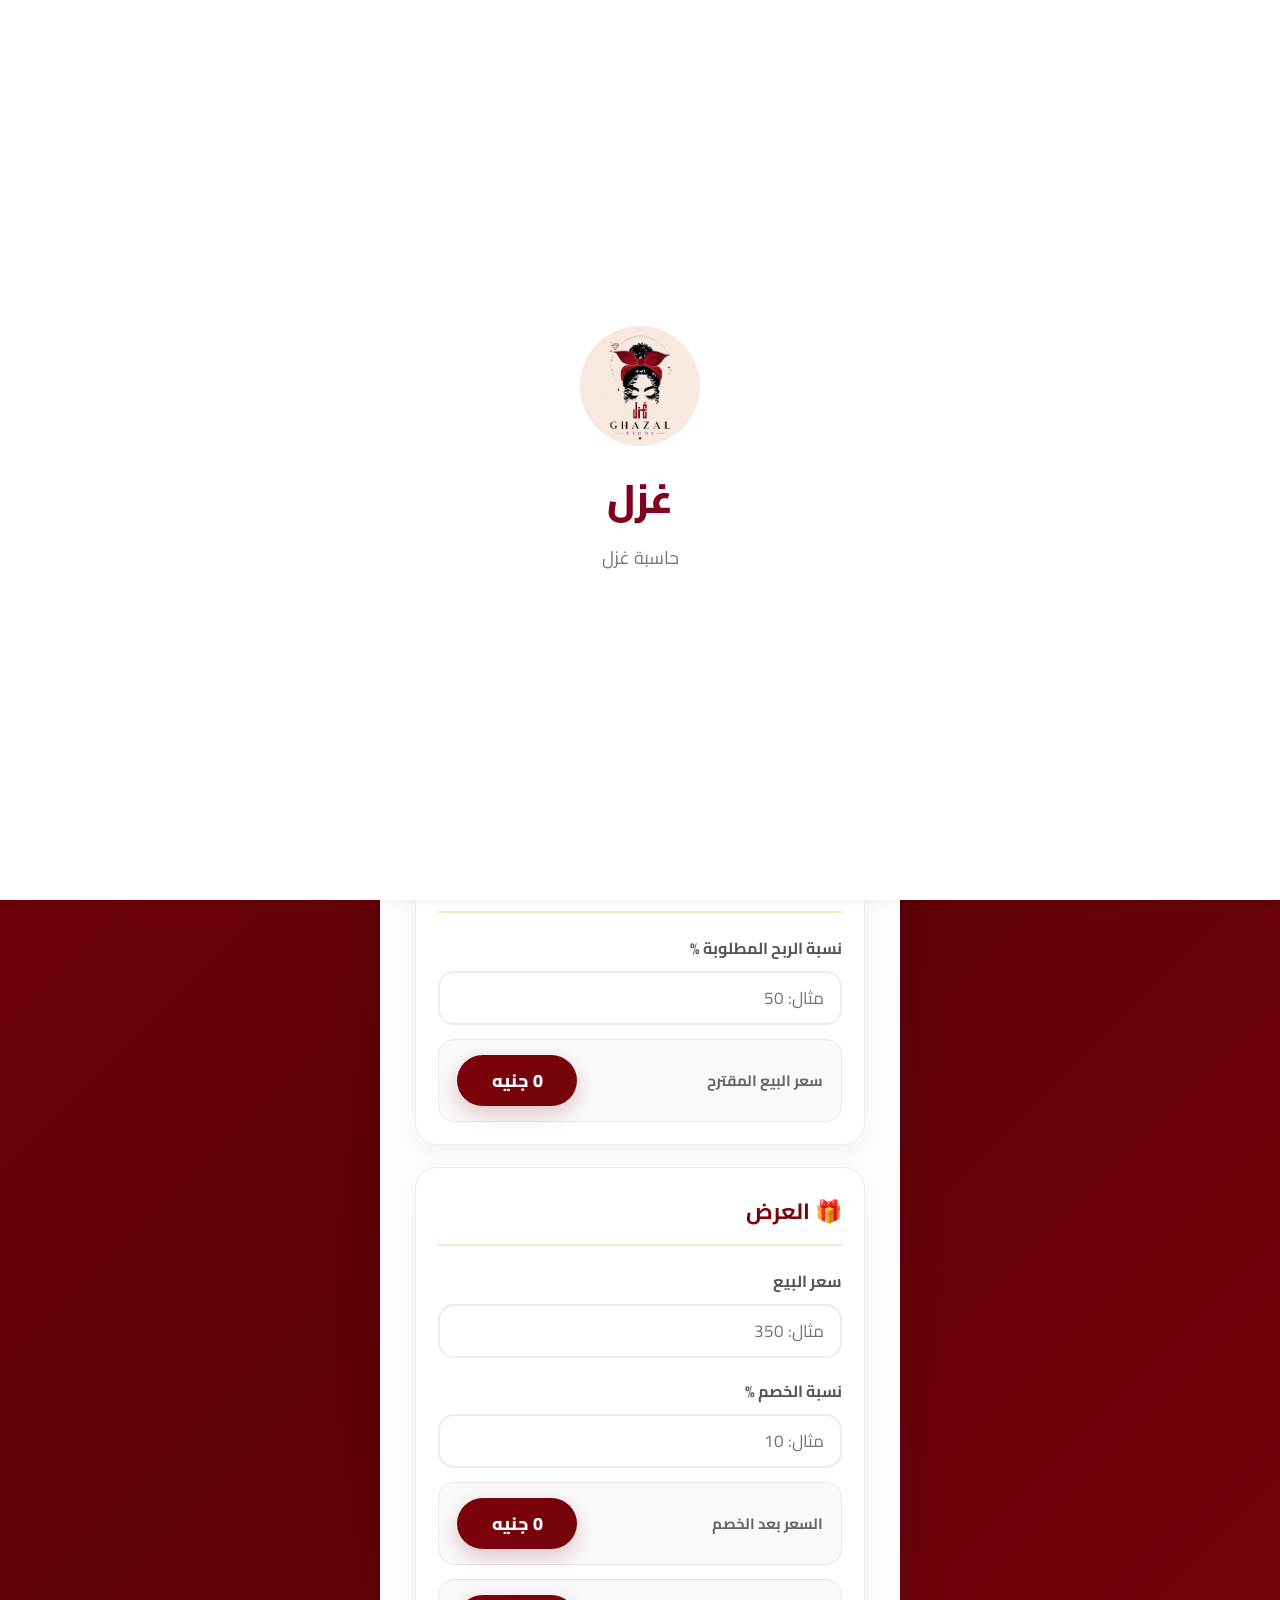
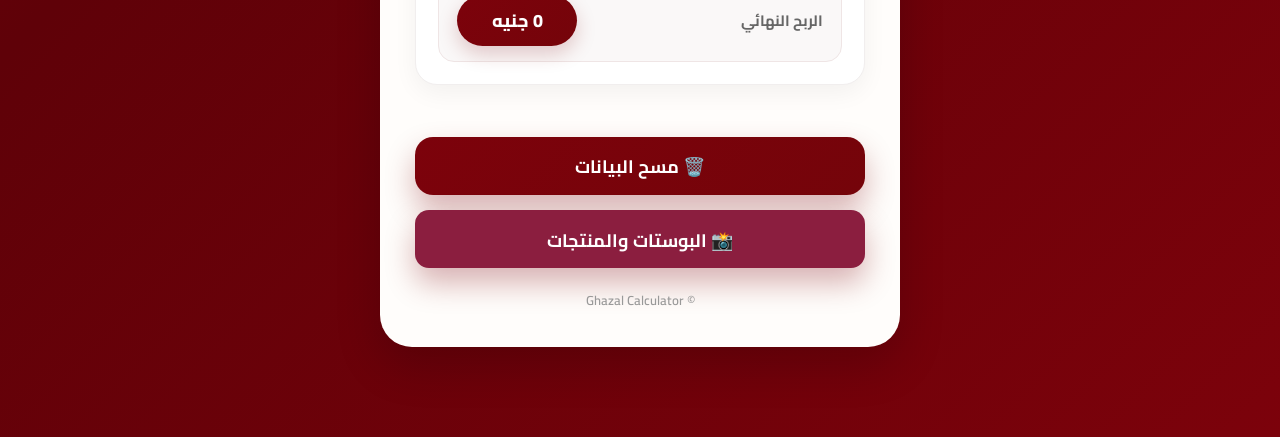
==== index.html @ 54c07e2b "Add files via upload" ====
<!DOCTYPE html>
<html lang="ar">

<head>

<meta charset="UTF-8">

<meta name="viewport" content="width=device-width, initial-scale=1.0">

<title>حاسبة غزل</title>

<link rel="stylesheet" href="style.css">

<link rel="manifest" href="manifest.json">

<meta name="theme-color" content="#800020">

<link rel="preconnect" href="https://fonts.googleapis.com">
<link rel="preconnect" href="https://fonts.gstatic.com" crossorigin>

<link href="https://fonts.googleapis.com/css2?family=Cairo:wght@300;400;600;700;800&display=swap" rel="stylesheet">

</head>


<body>

<div id="splash">

<img src="logo.png" alt="غزل">

<h1>غزل</h1>

<p>حاسبة غزل</p>

</div>


<div class="container">


<img src="logo.png" class="logo" alt="غزل">


<h1>حاسبة غزل</h1>


<p class="subtitle">
احسبي تكلفة وتسعير منتجات غزل بكل احترافية
</p>


<div class="divider"></div>



<div class="section">


<h2>🧾 التكلفة</h2>


<label>سعر الشراء</label>

<input
id="buyPrice"
type="number"
placeholder="مثال: 150">


<label>المصاريف الإضافية</label>

<input
id="extraCost"
type="number"
value="20"
readonly>


<div class="result">

<span class="result-title">
التكلفة الحقيقية
</span>

<span id="totalCost" class="result-value">
0 جنيه
</span>

</div>


</div>




<div class="section">


<h2>💰 التسعير</h2>


<label>نسبة الربح المطلوبة %</label>

<input
id="desiredProfit"
type="number"
placeholder="مثال: 50">


<div class="result">

<span class="result-title">
سعر البيع المقترح
</span>

<span id="suggestedPrice" class="result-value">
0 جنيه
</span>

</div>


</div>





<div class="section">


<h2>🎁 العرض</h2>


<label>سعر البيع</label>


<input
id="sellPrice"
type="number"
placeholder="مثال: 350">


<label>نسبة الخصم %</label>


<input
id="discount"
type="number"
placeholder="مثال: 10">


<div class="result">

<span class="result-title">
السعر بعد الخصم
</span>

<span id="finalPrice" class="result-value">
0 جنيه
</span>

</div>



<div class="result">

<span class="result-title">
الربح النهائي
</span>

<span id="finalProfit" class="result-value">
0 جنيه
</span>

</div>


</div>




<button onclick="clearCalculator()">
🗑️ مسح البيانات
</button>


<button onclick="window.location.href='posts.html'" class="posts-btn">
📸 البوستات والمنتجات
</button>



<div class="footer">

© Ghazal Calculator

</div>


</div>





<script src="script.js"></script>




<div class="bottom-nav">


<a href="index.html" class="active">
🧮<br>
الحاسبة
</a>



<a href="posts.html">
📸<br>
بوست جديد
</a>



<a href="saved-posts.html">
📚<br>
المنتجات المحفوظة
</a>



</div>





<script>

if ("serviceWorker" in navigator) {

window.addEventListener("load", function() {

navigator.serviceWorker.register("service-worker.js")

.then(function() {

console.log("Ghazal PWA Ready");

})

.catch(function(error) {

console.log("Service Worker Error:", error);

});

});

}

</script>




<script>

setTimeout(function(){

document.getElementById("splash").style.display="none";

},2000);

</script>



</body>

</html>
---- style.css ----
/*=================================================
            GHAZAL CALCULATOR
==================================================*/

@import url('https://fonts.googleapis.com/css2?family=Cairo:wght@300;400;600;700;800&display=swap');

*{
margin:0;
padding:0;
box-sizing:border-box;
font-family:'Cairo',sans-serif;
}

:root{

--primary:#7c020b;
--primary-dark:#75040a;
--gold:#D4AF37;
--gold-light:#f6e3a1;

--white:#ffffff;
--offwhite:#fffdfb;

--text:#444;

--shadow:
0 18px 45px rgba(0,0,0,.18);

}

body{

direction:rtl;

min-height:100vh;

display:flex;

justify-content:center;

align-items:center;

padding:30px 15px;

background:
linear-gradient(
135deg,
#7c020b,
#5f0108,
#7c020b
);

overflow-x:hidden;

}



/*==========================
CARD
===========================*/

.container{

position:relative;

width:100%;
max-width:520px;

background:var(--offwhite);

border-radius:32px;

padding:35px;

overflow:hidden;

box-shadow:var(--shadow);

}



/*==========================
WATERMARK
===========================*/

.container::before{

content:"";

position:absolute;

right:-140px;

top:-40px;

width:520px;

height:520px;

background:url("logo.png");

background-repeat:no-repeat;

background-size:contain;

opacity:.035;

pointer-events:none;

transform:rotate(-18deg);

}



/*==========================
HEADER
===========================*/

.logo{

display:block;

width:150px;

margin:auto;

margin-bottom:12px;

filter:
drop-shadow(0 10px 20px rgba(0,0,0,.12));

}

h1{

text-align:center;

font-size:34px;

font-weight:800;

color:var(--primary);

margin-bottom:6px;

}

.subtitle{

text-align:center;

font-size:14px;

color:#b48b2f;

font-weight:700;

margin-bottom:30px;

letter-spacing:.5px;

}

.divider{

width:80px;

height:4px;

margin:20px auto 35px;

border-radius:50px;

background:
linear-gradient(
90deg,
transparent,
var(--gold),
transparent
);

}



/*==========================
SECTIONS
===========================*/

.section{

position:relative;

background:white;

border-radius:22px;

padding:22px;

margin-bottom:22px;

border:1px solid #f1eeee;

box-shadow:

0 8px 25px rgba(0,0,0,.05);

transition:.35s;

}

.section:hover{

transform:translateY(-3px);

box-shadow:

0 15px 35px rgba(0,0,0,.08);

}

.section h2{

display:flex;

align-items:center;

gap:10px;

font-size:22px;

color:var(--primary);

margin-bottom:20px;

padding-bottom:12px;

border-bottom:

2px solid rgba(212,175,55,.30);

}



/*==========================
LABELS
===========================*/

label{

display:block;

font-size:16px;

font-weight:700;

color:#555;

margin-top:18px;

margin-bottom:8px;

}



/*==========================
INPUTS
===========================*/

input{

width:100%;

height:54px;

border-radius:16px;

border:2px solid #ececec;

padding:0 16px;

font-size:17px;

transition:.3s;

outline:none;

background:white;

}

input:focus{

border-color:var(--primary);

box-shadow:

0 0 0 5px rgba(124,2,11,.08);

}

input[readonly]{

background:#fafafa;

font-weight:bold;

color:var(--primary);

}
/*==========================
RESULT BOXES
===========================*/

.result{

display:flex;

justify-content:space-between;

align-items:center;

padding:15px 18px;

margin-top:14px;

border-radius:16px;

background:#faf8f8;

border:1px solid #efe5e5;

transition:.30s;

}

.result:hover{

transform:translateY(-2px);

box-shadow:0 10px 25px rgba(0,0,0,.08);

}

.result-title{

font-size:15px;

font-weight:700;

color:#666;

}

.result-value{

background:linear-gradient(135deg,#7c020b,#75040a);

color:white;

padding:9px 16px;

border-radius:30px;

font-weight:800;

font-size:18px;

min-width:120px;

text-align:center;

box-shadow:0 8px 20px rgba(124,2,11,.20);

}



/*==========================
BUTTON
===========================*/

button{

width:100%;

height:58px;

margin-top:30px;

border:none;

border-radius:18px;

background:linear-gradient(135deg,#7c020b,#75040a);

color:white;

font-size:18px;

font-weight:700;

cursor:pointer;

transition:.35s;

box-shadow:0 15px 30px rgba(124,2,11,.30);

}

button:hover{

transform:translateY(-3px);

box-shadow:0 20px 40px rgba(124,2,11,.40);

}

button:active{

transform:scale(.98);

}



/*==========================
FOOTER
===========================*/

.footer{

margin-top:20px;

text-align:center;

font-size:13px;

font-weight:600;

color:#999;

}



/*==========================
SCROLLBAR
===========================*/

::-webkit-scrollbar{

width:8px;

}

::-webkit-scrollbar-thumb{

background:#7c020b;

border-radius:20px;

}



/*==========================
MOBILE
===========================*/

@media(max-width:768px){

body{

padding:15px;

}

.container{

padding:22px;

border-radius:24px;

}

.container::before{

width:420px;

height:420px;

right:-130px;

top:-20px;

opacity:.04;

}

.logo{

width:75px;

}

h1{

font-size:28px;

}

.subtitle{

font-size:13px;

margin-bottom:22px;

}

.section{

padding:18px;

border-radius:18px;

}

.section h2{

font-size:20px;

}

label{

font-size:15px;

}

input{

height:50px;

font-size:16px;

}

.result{

flex-direction:column;

align-items:flex-start;

gap:10px;

}

.result-value{

width:100%;

font-size:18px;

}

button{

height:54px;

font-size:17px;

}

}



/*==========================
ANIMATION
===========================*/

.container{

animation:show .7s ease;

}

@keyframes show{

0%{

opacity:0;

transform:translateY(35px);

}

100%{

opacity:1;

transform:translateY(0);

}

}
#splash{

position:fixed;
top:0;
left:0;
width:100%;
height:100vh;

background:#ffffff;

display:flex;
flex-direction:column;
justify-content:center;
align-items:center;

z-index:9999;

}


#splash img{

width:120px;
height:120px;
object-fit:contain;

}


#splash h1{

font-family:Cairo, sans-serif;
color:#800020;
font-size:40px;
margin:15px 0 5px;

}


#splash p{

font-family:Cairo, sans-serif;
color:#777;
font-size:18px;

}
.posts-btn{
    width:100%;
    margin-top:15px;
    padding:14px;
    border:none;
    border-radius:14px;
    font-size:18px;
    font-weight:700;
    cursor:pointer;
    background:#8B1E3F;
    color:#fff;
    transition:.3s;
}

.posts-btn:hover{
    opacity:.9;
    transform:translateY(-2px);
}
.bottom-nav{
    position:fixed;
    bottom:0;
    left:0;
    width:100%;
    background:#fff;
    display:flex;
    justify-content:space-around;
    align-items:center;
    padding:12px 0;
    box-shadow:0 -2px 15px rgba(0,0,0,.08);
    z-index:999;
}

.bottom-nav a{
    text-decoration:none;
    color:#666;
    font-size:15px;
    font-weight:700;
}

.bottom-nav a.active{
    color:#8B1E3F;
}

body{
    padding-bottom:90px;
}
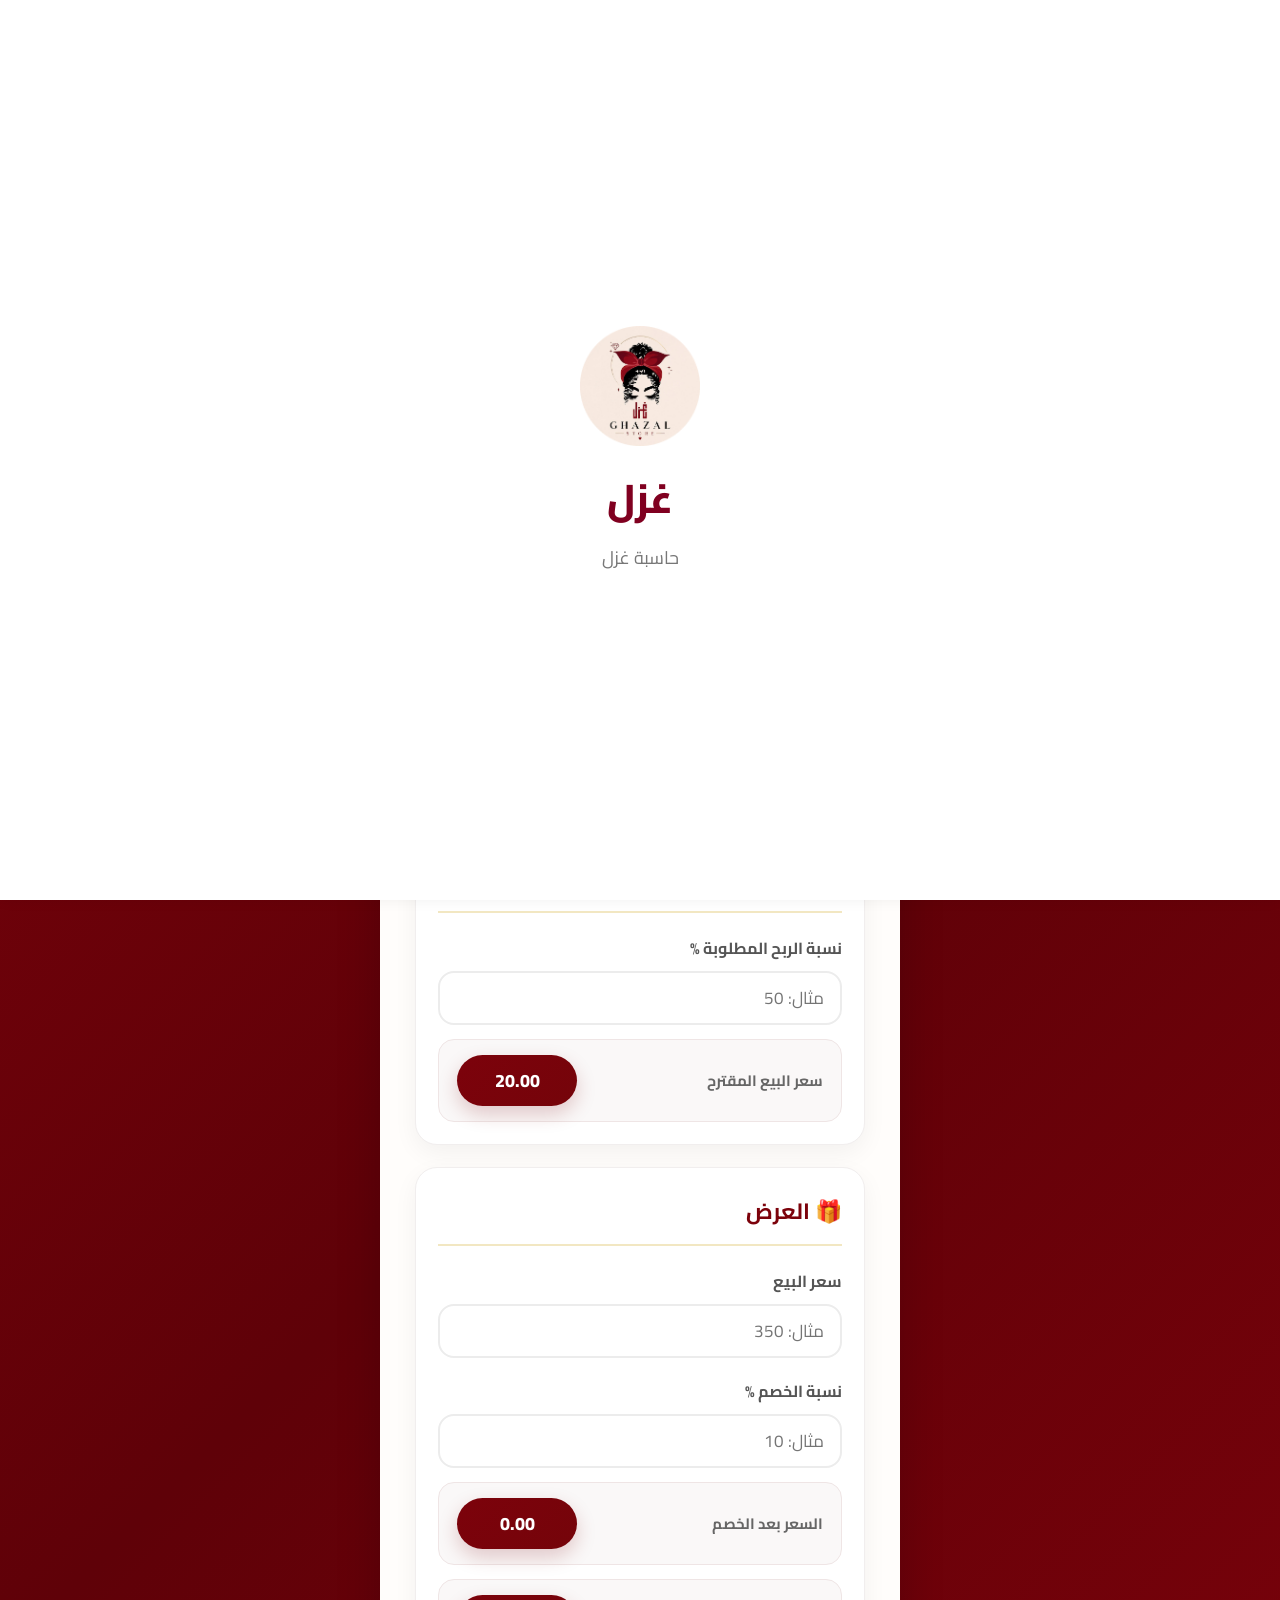
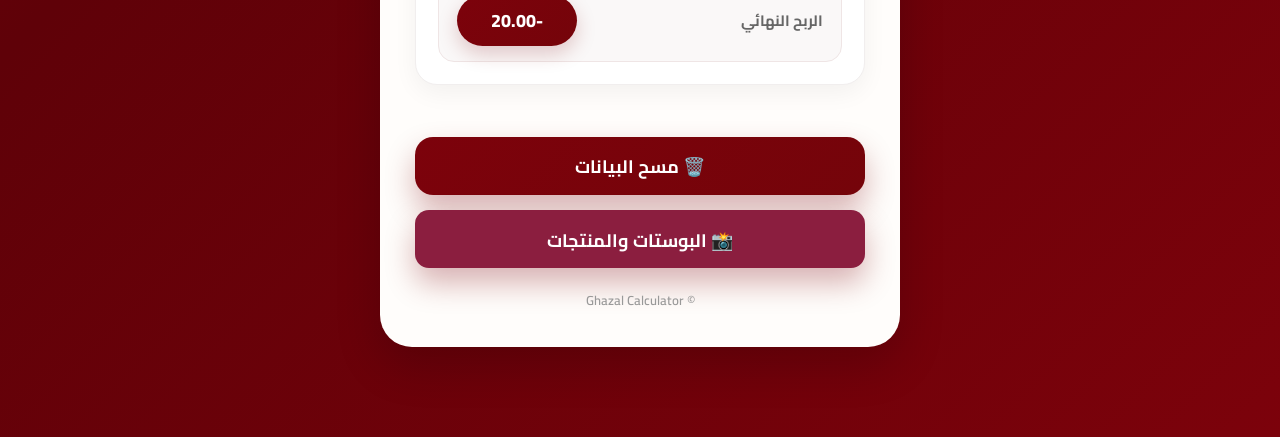
==== commit 784bfaee: "Add files via upload" ====
--- a/index.html
+++ b/index.html
@@ -282,7 +282,9 @@
 
 </script>
 
-
+<a href="home.html" class="home-btn">
+🏠
+</a>
 
 </body>
 
--- a/style.css
+++ b/style.css
@@ -701,4 +701,224 @@
 
 body{
     padding-bottom:90px;
+}
+.social-links{
+
+display:flex;
+justify-content:center;
+align-items:center;
+gap:18px;
+margin-top:25px;
+}
+
+
+.social-links a{
+
+width:90px;
+height:100px;
+
+display:flex;
+flex-direction:column;
+justify-content:center;
+align-items:center;
+
+background:#fff;
+
+border-radius:20px;
+
+text-decoration:none;
+
+box-shadow:0 5px 15px rgba(0,0,0,0.12);
+
+transition:0.3s;
+
+}
+
+
+.social-links a:hover{
+
+transform:translateY(-6px);
+
+}
+
+
+
+.social-links img{
+
+width:45px;
+height:45px;
+
+object-fit:contain;
+
+margin-bottom:8px;
+
+}
+
+
+
+.social-links span{
+
+font-size:13px;
+
+color:#800020;
+
+font-weight:bold;
+
+}
+.section .center-title{
+    text-align:center !important;
+    width:100%;
+    display:block;
+}
+.settings-item{
+
+display:flex;
+justify-content:space-between;
+align-items:center;
+
+background:#fff;
+
+padding:18px 20px;
+
+margin:15px auto;
+
+border-radius:18px;
+
+text-decoration:none;
+
+color:#333;
+
+font-weight:bold;
+
+box-shadow:0 5px 15px rgba(0,0,0,.08);
+
+transition:.3s;
+
+max-width:450px;
+
+}
+
+.settings-item:hover{
+
+transform:translateY(-3px);
+
+box-shadow:0 8px 20px rgba(0,0,0,.12);
+
+}
+
+.settings-item span:last-child{
+
+font-size:22px;
+
+color:#800020;
+
+}
+
+.back-btn{
+
+display:block;
+
+width:220px;
+
+margin:35px auto 0;
+
+padding:14px;
+
+background:#800020;
+
+color:#fff;
+
+text-align:center;
+
+text-decoration:none;
+
+border-radius:18px;
+
+font-weight:bold;
+
+transition:.3s;
+
+}
+
+.back-btn:hover{
+
+opacity:.9;
+
+}
+.category-item{
+
+display:flex;
+
+justify-content:space-between;
+
+align-items:center;
+
+background:#fafafa;
+
+padding:14px 16px;
+
+margin-bottom:10px;
+
+border-radius:14px;
+
+border:1px solid #eee;
+
+}
+
+.delete-category{
+
+width:45px;
+
+height:45px;
+
+margin:0;
+
+padding:0;
+
+border-radius:12px;
+
+font-size:18px;
+
+}
+.home-btn{
+
+position:fixed;
+
+top:20px;
+
+right:20px;
+
+width:52px;
+
+height:52px;
+
+display:flex;
+
+justify-content:center;
+
+align-items:center;
+
+background:#800020;
+
+color:white;
+
+font-size:26px;
+
+text-decoration:none;
+
+border-radius:50%;
+
+box-shadow:0 5px 15px rgba(0,0,0,.2);
+
+z-index:999;
+
+transition:.3s;
+
+}
+
+
+.home-btn:hover{
+
+transform:scale(1.1);
+
 }
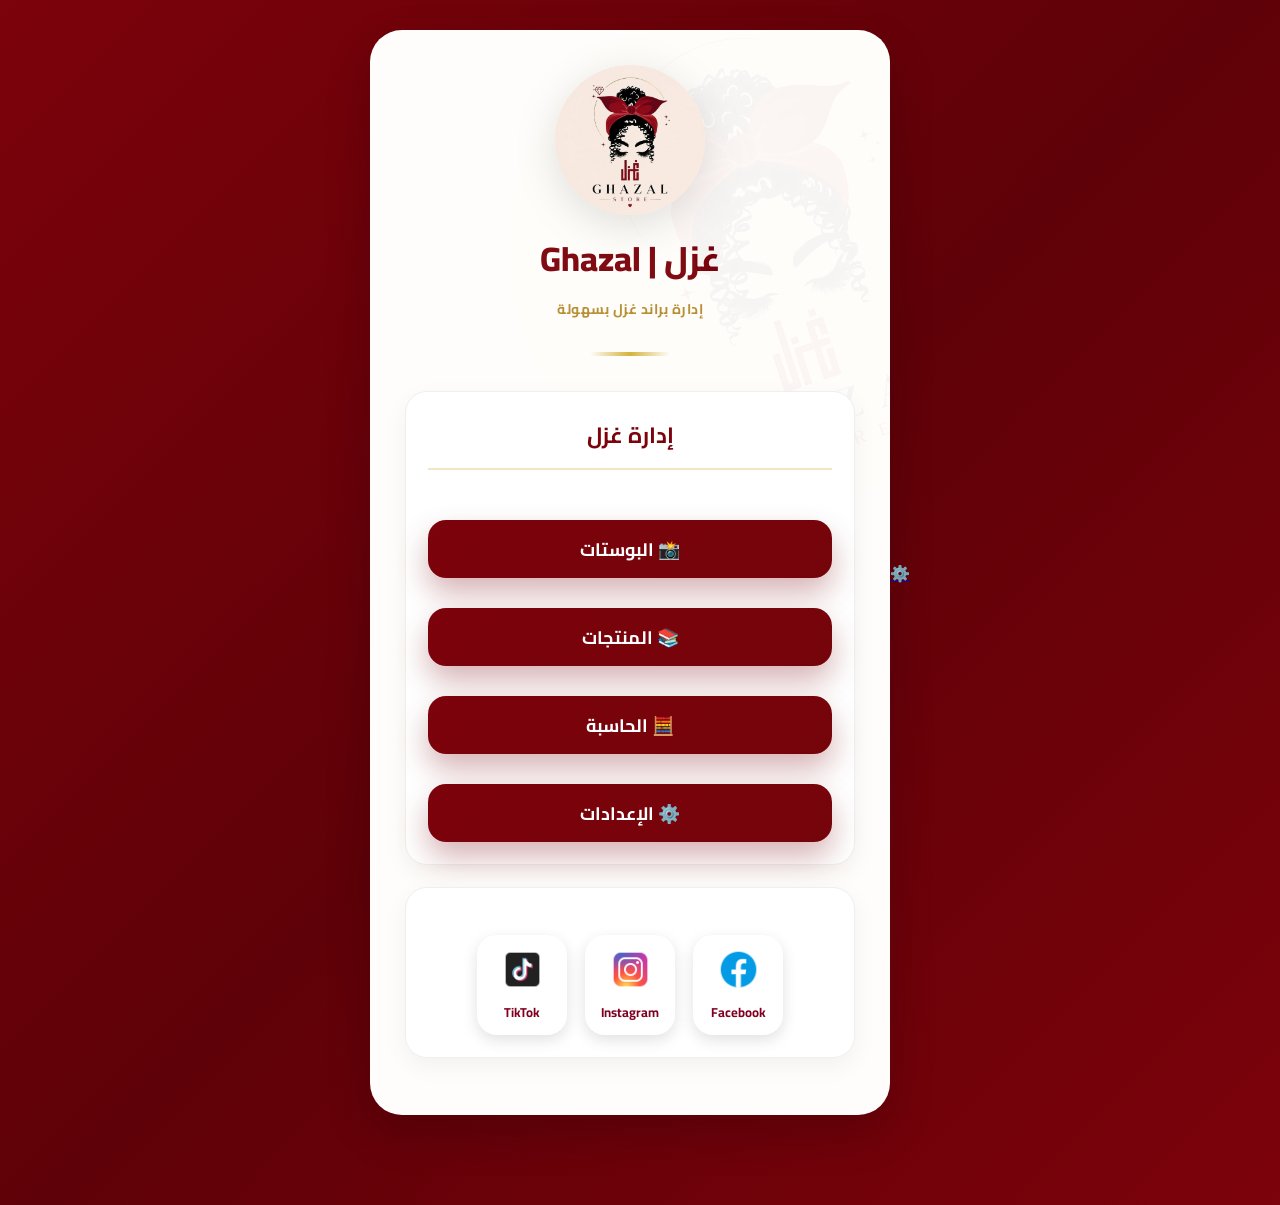
==== commit 7c5216bd: "Add files via upload" ====
--- a/index.html
+++ b/index.html
@@ -1,5 +1,5 @@
 <!DOCTYPE html>
-<html lang="ar">
+<html lang="ar" dir="rtl">
 
 <head>
 
@@ -7,34 +7,16 @@
 
 <meta name="viewport" content="width=device-width, initial-scale=1.0">
 
-<title>حاسبة غزل</title>
+<title>غزل</title>
 
 <link rel="stylesheet" href="style.css">
-
-<link rel="manifest" href="manifest.json">
-
-<meta name="theme-color" content="#800020">
-
-<link rel="preconnect" href="https://fonts.googleapis.com">
-<link rel="preconnect" href="https://fonts.gstatic.com" crossorigin>
-
-<link href="https://fonts.googleapis.com/css2?family=Cairo:wght@300;400;600;700;800&display=swap" rel="stylesheet">
 
 </head>
 
 
 <body>
 
-<div id="splash">
-
-<img src="logo.png" alt="غزل">
-
-<h1>غزل</h1>
-
-<p>حاسبة غزل</p>
-
-</div>
-
+<a href="settings.html" class="settings-btn">⚙️</a>
 
 <div class="container">
 
@@ -42,11 +24,11 @@
 <img src="logo.png" class="logo" alt="غزل">
 
 
-<h1>حاسبة غزل</h1>
+<h1>غزل | Ghazal</h1>
 
 
 <p class="subtitle">
-احسبي تكلفة وتسعير منتجات غزل بكل احترافية
+إدارة براند غزل بسهولة
 </p>
 
 
@@ -54,40 +36,47 @@
 
 
 
+
+
 <div class="section">
 
 
-<h2>🧾 التكلفة</h2>
+<h2 class="center-title">
+إدارة غزل
+</h2>
 
 
-<label>سعر الشراء</label>
 
-<input
-id="buyPrice"
-type="number"
-placeholder="مثال: 150">
+<button onclick="location.href='posts.html'">
+
+📸 البوستات
+
+</button>
 
 
-<label>المصاريف الإضافية</label>
 
-<input
-id="extraCost"
-type="number"
-value="20"
-readonly>
+<button onclick="location.href='saved-posts.html'">
+
+📚 المنتجات
+
+</button>
 
 
-<div class="result">
 
-<span class="result-title">
-التكلفة الحقيقية
-</span>
+<button onclick="location.href='calculator.html'">
 
-<span id="totalCost" class="result-value">
-0 جنيه
-</span>
+🧮 الحاسبة
 
-</div>
+</button>
+
+
+
+<button onclick="location.href='settings.html'">
+
+⚙️ الإعدادات
+
+</button>
+
 
 
 </div>
@@ -95,29 +84,44 @@
 
 
 
+
+
+
 <div class="section">
 
 
-<h2>💰 التسعير</h2>
+<div class="social-links">
 
 
-<label>نسبة الربح المطلوبة %</label>
+<a href="https://www.facebook.com/ghazal07s" target="_blank">
 
-<input
-id="desiredProfit"
-type="number"
-placeholder="مثال: 50">
+<img src="facebook.png" alt="Facebook">
+
+<span>Facebook</span>
+
+</a>
 
 
-<div class="result">
 
-<span class="result-title">
-سعر البيع المقترح
-</span>
+<a href="https://www.instagram.com/sghazal07" target="_blank">
 
-<span id="suggestedPrice" class="result-value">
-0 جنيه
-</span>
+<img src="instagram.png" alt="Instagram">
+
+<span>Instagram</span>
+
+</a>
+
+
+
+<a href="https://www.tiktok.com/@sghazal6" target="_blank">
+
+<img src="tiktok.png" alt="TikTok">
+
+<span>TikTok</span>
+
+</a>
+
+
 
 </div>
 
@@ -128,163 +132,8 @@
 
 
 
-<div class="section">
-
-
-<h2>🎁 العرض</h2>
-
-
-<label>سعر البيع</label>
-
-
-<input
-id="sellPrice"
-type="number"
-placeholder="مثال: 350">
-
-
-<label>نسبة الخصم %</label>
-
-
-<input
-id="discount"
-type="number"
-placeholder="مثال: 10">
-
-
-<div class="result">
-
-<span class="result-title">
-السعر بعد الخصم
-</span>
-
-<span id="finalPrice" class="result-value">
-0 جنيه
-</span>
-
 </div>
 
-
-
-<div class="result">
-
-<span class="result-title">
-الربح النهائي
-</span>
-
-<span id="finalProfit" class="result-value">
-0 جنيه
-</span>
-
-</div>
-
-
-</div>
-
-
-
-
-<button onclick="clearCalculator()">
-🗑️ مسح البيانات
-</button>
-
-
-<button onclick="window.location.href='posts.html'" class="posts-btn">
-📸 البوستات والمنتجات
-</button>
-
-
-
-<div class="footer">
-
-© Ghazal Calculator
-
-</div>
-
-
-</div>
-
-
-
-
-
-<script src="script.js"></script>
-
-
-
-
-<div class="bottom-nav">
-
-
-<a href="index.html" class="active">
-🧮<br>
-الحاسبة
-</a>
-
-
-
-<a href="posts.html">
-📸<br>
-بوست جديد
-</a>
-
-
-
-<a href="saved-posts.html">
-📚<br>
-المنتجات المحفوظة
-</a>
-
-
-
-</div>
-
-
-
-
-
-<script>
-
-if ("serviceWorker" in navigator) {
-
-window.addEventListener("load", function() {
-
-navigator.serviceWorker.register("service-worker.js")
-
-.then(function() {
-
-console.log("Ghazal PWA Ready");
-
-})
-
-.catch(function(error) {
-
-console.log("Service Worker Error:", error);
-
-});
-
-});
-
-}
-
-</script>
-
-
-
-
-<script>
-
-setTimeout(function(){
-
-document.getElementById("splash").style.display="none";
-
-},2000);
-
-</script>
-
-<a href="home.html" class="home-btn">
-🏠
-</a>
 
 </body>
 
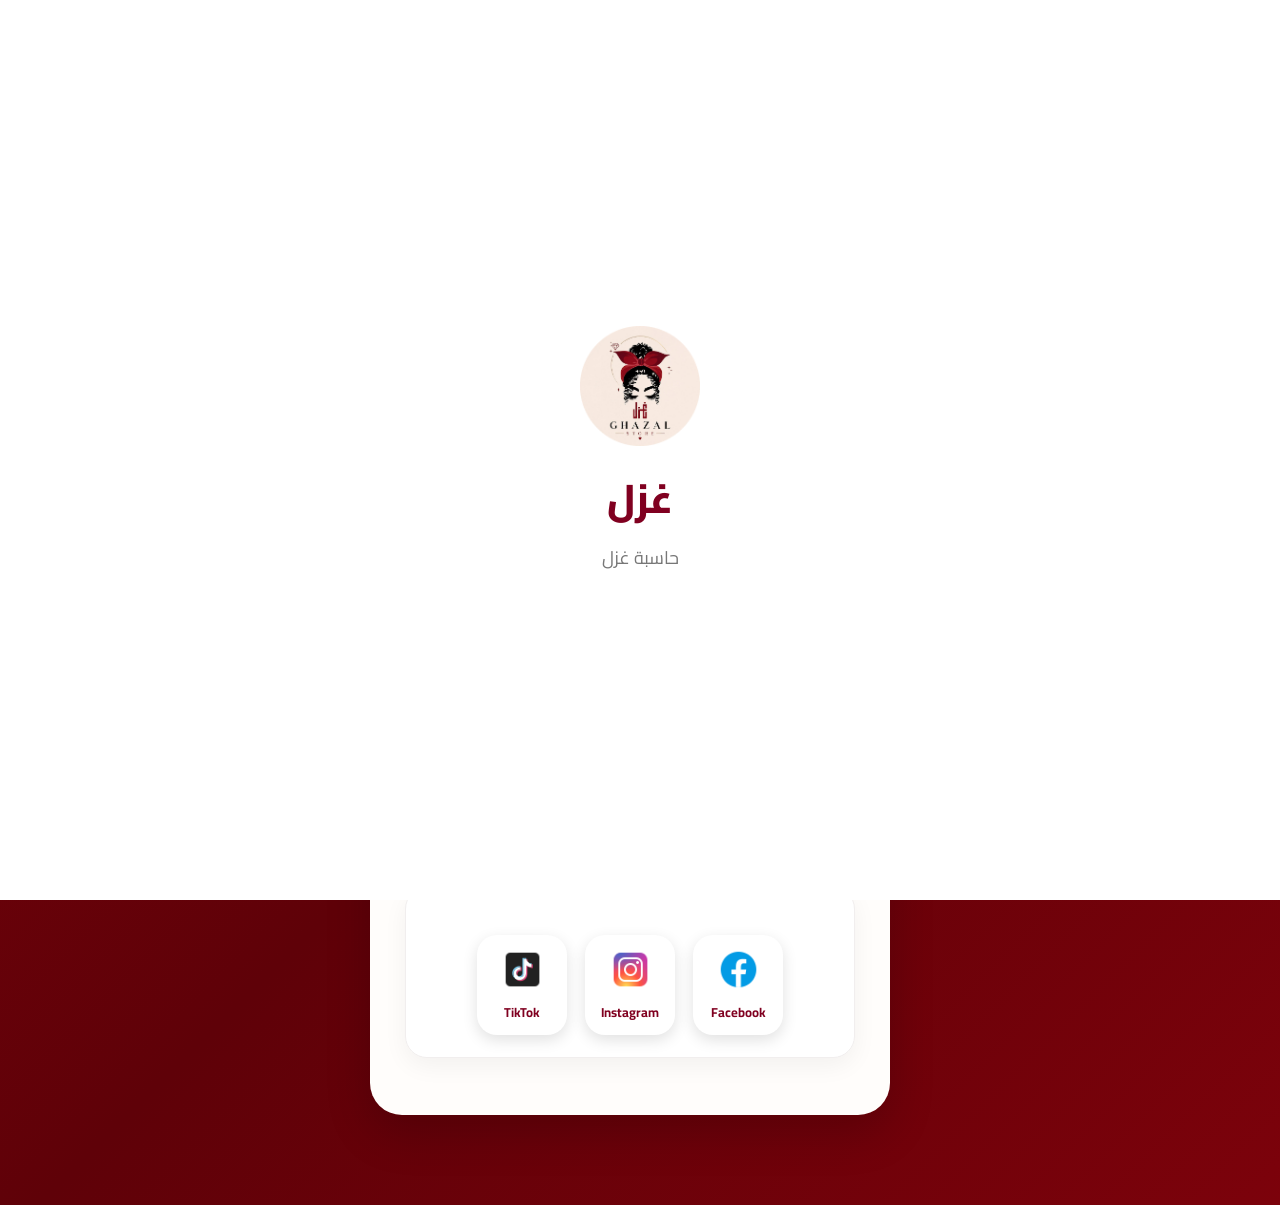
==== commit 67c75278: "Add files via upload" ====
--- a/index.html
+++ b/index.html
@@ -10,12 +10,20 @@
 <title>غزل</title>
 
 <link rel="stylesheet" href="style.css">
-
+<link rel="manifest" href="manifest.json">
 </head>
 
 
 <body>
+<div id="splash">
 
+<img src="logo.png" alt="غزل">
+
+<h1>غزل</h1>
+
+<p>حاسبة غزل</p>
+
+</div>
 <a href="settings.html" class="settings-btn">⚙️</a>
 
 <div class="container">
@@ -134,7 +142,24 @@
 
 </div>
 
+<script>
 
+setTimeout(function(){
+
+document.getElementById("splash").style.display="none";
+
+},2000);
+
+</script>
+<script>
+
+if ("serviceWorker" in navigator) {
+
+navigator.serviceWorker.register("service-worker.js");
+
+}
+
+</script>
 </body>
 
 </html>
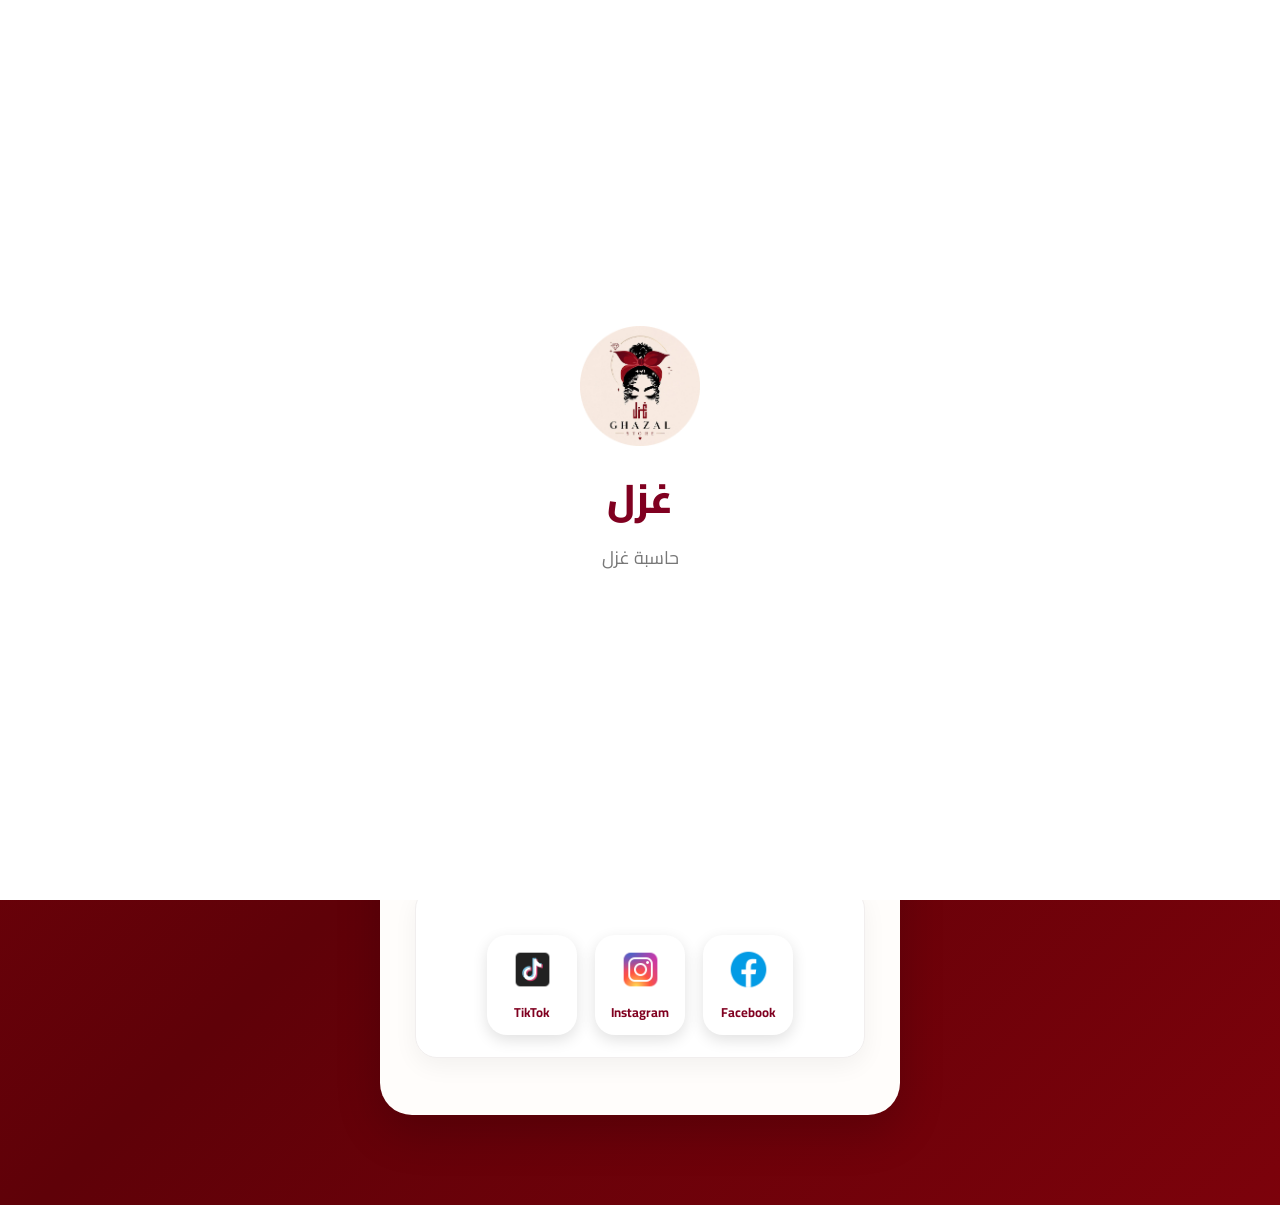
==== commit 3725ebee: "Add files via upload" ====
--- a/index.html
+++ b/index.html
@@ -24,7 +24,6 @@
 <p>حاسبة غزل</p>
 
 </div>
-<a href="settings.html" class="settings-btn">⚙️</a>
 
 <div class="container">
 
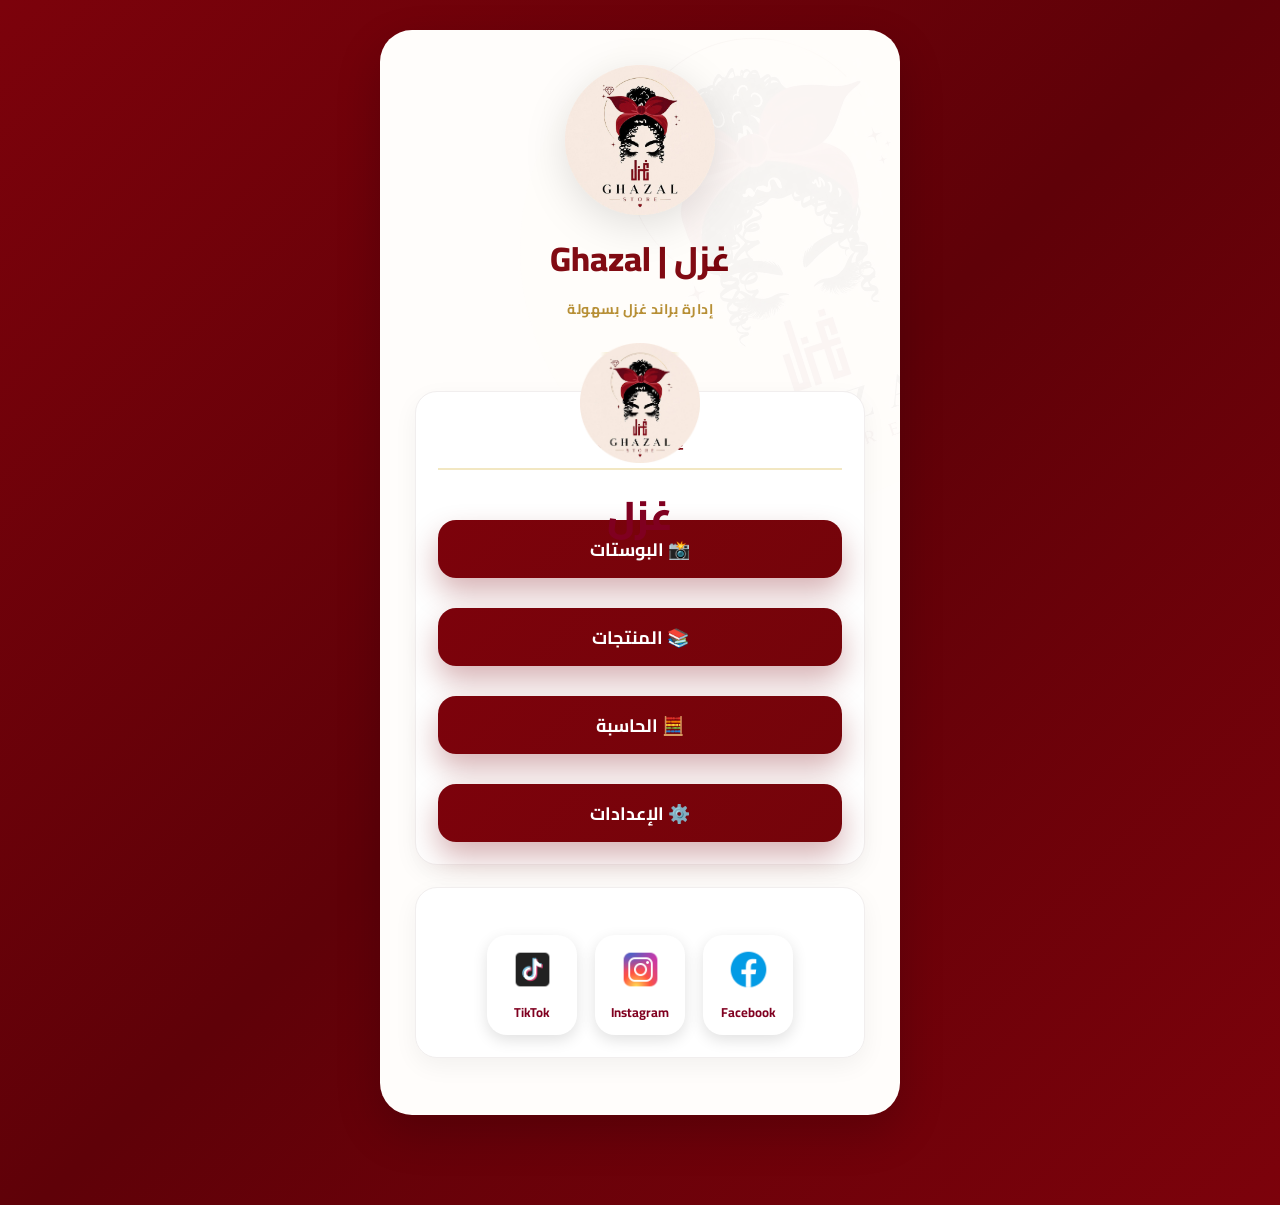
==== commit 938fafb8: "Add files via upload" ====
--- a/index.html
+++ b/index.html
@@ -20,8 +20,6 @@
 <img src="logo.png" alt="غزل">
 
 <h1>غزل</h1>
-
-<p>حاسبة غزل</p>
 
 </div>
 
--- a/style.css
+++ b/style.css
@@ -1,3 +1,623 @@
+/*=================================================
+            GHAZAL CALCULATOR
+==================================================*/
+
+@import url('https://fonts.googleapis.com/css2?family=Cairo:wght@300;400;600;700;800&display=swap');
+
+*{
+margin:0;
+padding:0;
+box-sizing:border-box;
+font-family:'Cairo',sans-serif;
+}
+
+:root{
+
+--primary:#7c020b;
+--primary-dark:#75040a;
+--gold:#D4AF37;
+--gold-light:#f6e3a1;
+
+--white:#ffffff;
+--offwhite:#fffdfb;
+
+--text:#444;
+
+--shadow:
+0 18px 45px rgba(0,0,0,.18);
+
+}
+
+body{
+
+direction:rtl;
+
+min-height:100vh;
+
+display:flex;
+
+justify-content:center;
+
+align-items:center;
+
+padding:30px 15px;
+
+background:
+linear-gradient(
+135deg,
+#7c020b,
+#5f0108,
+#7c020b
+);
+
+overflow-x:hidden;
+
+}
+
+
+
+/*==========================
+CARD
+===========================*/
+
+.container{
+
+position:relative;
+
+width:100%;
+max-width:520px;
+
+background:var(--offwhite);
+
+border-radius:32px;
+
+padding:35px;
+
+overflow:hidden;
+
+box-shadow:var(--shadow);
+
+}
+
+
+
+/*==========================
+WATERMARK
+===========================*/
+
+.container::before{
+
+content:"";
+
+position:absolute;
+
+right:-140px;
+
+top:-40px;
+
+width:520px;
+
+height:520px;
+
+background:url("logo.png");
+
+background-repeat:no-repeat;
+
+background-size:contain;
+
+opacity:.035;
+
+pointer-events:none;
+
+transform:rotate(-18deg);
+
+}
+
+
+
+/*==========================
+HEADER
+===========================*/
+
+.logo{
+
+display:block;
+
+width:150px;
+
+margin:auto;
+
+margin-bottom:12px;
+
+filter:
+drop-shadow(0 10px 20px rgba(0,0,0,.12));
+
+}
+
+h1{
+
+text-align:center;
+
+font-size:34px;
+
+font-weight:800;
+
+color:var(--primary);
+
+margin-bottom:6px;
+
+}
+
+.subtitle{
+
+text-align:center;
+
+font-size:14px;
+
+color:#b48b2f;
+
+font-weight:700;
+
+margin-bottom:30px;
+
+letter-spacing:.5px;
+
+}
+
+.divider{
+
+width:80px;
+
+height:4px;
+
+margin:20px auto 35px;
+
+border-radius:50px;
+
+background:
+linear-gradient(
+90deg,
+transparent,
+var(--gold),
+transparent
+);
+
+}
+
+
+
+/*==========================
+SECTIONS
+===========================*/
+
+.section{
+
+position:relative;
+
+background:white;
+
+border-radius:22px;
+
+padding:22px;
+
+margin-bottom:22px;
+
+border:1px solid #f1eeee;
+
+box-shadow:
+
+0 8px 25px rgba(0,0,0,.05);
+
+transition:.35s;
+
+}
+
+.section:hover{
+
+transform:translateY(-3px);
+
+box-shadow:
+
+0 15px 35px rgba(0,0,0,.08);
+
+}
+
+.section h2{
+
+display:flex;
+
+align-items:center;
+
+gap:10px;
+
+font-size:22px;
+
+color:var(--primary);
+
+margin-bottom:20px;
+
+padding-bottom:12px;
+
+border-bottom:
+
+2px solid rgba(212,175,55,.30);
+
+}
+
+
+
+/*==========================
+LABELS
+===========================*/
+
+label{
+
+display:block;
+
+font-size:16px;
+
+font-weight:700;
+
+color:#555;
+
+margin-top:18px;
+
+margin-bottom:8px;
+
+}
+
+
+
+/*==========================
+INPUTS
+===========================*/
+
+input{
+
+width:100%;
+
+height:54px;
+
+border-radius:16px;
+
+border:2px solid #ececec;
+
+padding:0 16px;
+
+font-size:17px;
+
+transition:.3s;
+
+outline:none;
+
+background:white;
+
+}
+
+input:focus{
+
+border-color:var(--primary);
+
+box-shadow:
+
+0 0 0 5px rgba(124,2,11,.08);
+
+}
+
+input[readonly]{
+
+background:#fafafa;
+
+font-weight:bold;
+
+color:var(--primary);
+
+}
+/*==========================
+RESULT BOXES
+===========================*/
+
+.result{
+
+display:flex;
+
+justify-content:space-between;
+
+align-items:center;
+
+padding:15px 18px;
+
+margin-top:14px;
+
+border-radius:16px;
+
+background:#faf8f8;
+
+border:1px solid #efe5e5;
+
+transition:.30s;
+
+}
+
+.result:hover{
+
+transform:translateY(-2px);
+
+box-shadow:0 10px 25px rgba(0,0,0,.08);
+
+}
+
+.result-title{
+
+font-size:15px;
+
+font-weight:700;
+
+color:#666;
+
+}
+
+.result-value{
+
+background:linear-gradient(135deg,#7c020b,#75040a);
+
+color:white;
+
+padding:9px 16px;
+
+border-radius:30px;
+
+font-weight:800;
+
+font-size:18px;
+
+min-width:120px;
+
+text-align:center;
+
+box-shadow:0 8px 20px rgba(124,2,11,.20);
+
+}
+
+
+
+/*==========================
+BUTTON
+===========================*/
+
+button{
+
+width:100%;
+
+height:58px;
+
+margin-top:30px;
+
+border:none;
+
+border-radius:18px;
+
+background:linear-gradient(135deg,#7c020b,#75040a);
+
+color:white;
+
+font-size:18px;
+
+font-weight:700;
+
+cursor:pointer;
+
+transition:.35s;
+
+box-shadow:0 15px 30px rgba(124,2,11,.30);
+
+}
+
+button:hover{
+
+transform:translateY(-3px);
+
+box-shadow:0 20px 40px rgba(124,2,11,.40);
+
+}
+
+button:active{
+
+transform:scale(.98);
+
+}
+
+
+
+/*==========================
+FOOTER
+===========================*/
+
+.footer{
+
+margin-top:20px;
+
+text-align:center;
+
+font-size:13px;
+
+font-weight:600;
+
+color:#999;
+
+}
+
+
+
+/*==========================
+SCROLLBAR
+===========================*/
+
+::-webkit-scrollbar{
+
+width:8px;
+
+}
+
+::-webkit-scrollbar-thumb{
+
+background:#7c020b;
+
+border-radius:20px;
+
+}
+
+
+
+/*==========================
+MOBILE
+===========================*/
+
+@media(max-width:768px){
+
+body{
+
+padding:15px;
+
+}
+
+.container{
+
+padding:22px;
+
+border-radius:24px;
+
+}
+
+.container::before{
+
+width:420px;
+
+height:420px;
+
+right:-130px;
+
+top:-20px;
+
+opacity:.04;
+
+}
+
+.logo{
+
+width:75px;
+
+}
+
+h1{
+
+font-size:28px;
+
+}
+
+.subtitle{
+
+font-size:13px;
+
+margin-bottom:22px;
+
+}
+
+.section{
+
+padding:18px;
+
+border-radius:18px;
+
+}
+
+.section h2{
+
+font-size:20px;
+
+}
+
+label{
+
+font-size:15px;
+
+}
+
+input{
+
+height:50px;
+
+font-size:16px;
+
+}
+
+.result{
+
+flex-direction:column;
+
+align-items:flex-start;
+
+gap:10px;
+
+}
+
+.result-value{
+
+width:100%;
+
+font-size:18px;
+
+}
+
+button{
+
+height:54px;
+
+font-size:17px;
+
+}
+
+}
+
+
+
+/*==========================
+ANIMATION
+===========================*/
+
+.container{
+
+animation:show .7s ease;
+
+}
+
+@keyframes show{
+
+0%{
+
+opacity:0;
+
+transform:translateY(35px);
+
+}
+
+100%{
+
+opacity:1;
+
+transform:translateY(0);
+
+}
+
+}
+#splash{
+
+position:fixed;
+top:0;
+left:0;
+width:100%;
+height:100vh;
+
 /*=================================================
             GHAZAL CALCULATOR
 ==================================================*/
@@ -674,6 +1294,281 @@
     opacity:.9;
     transform:translateY(-2px);
 }
+
+.social-links{
+
+display:flex;
+justify-content:center;
+align-items:center;
+gap:18px;
+margin-top:25px;
+}
+
+
+.social-links a{
+
+width:90px;
+height:100px;
+
+display:flex;
+flex-direction:column;
+justify-content:center;
+align-items:center;
+
+background:#fff;
+
+border-radius:20px;
+
+text-decoration:none;
+
+box-shadow:0 5px 15px rgba(0,0,0,0.12);
+
+transition:0.3s;
+
+}
+
+
+.social-links a:hover{
+
+transform:translateY(-6px);
+
+}
+
+
+
+.social-links img{
+
+width:45px;
+height:45px;
+
+object-fit:contain;
+
+margin-bottom:8px;
+
+}
+
+
+
+.social-links span{
+
+font-size:13px;
+
+color:#800020;
+
+font-weight:bold;
+
+}
+.section .center-title{
+    text-align:center !important;
+    width:100%;
+    display:block;
+}
+.settings-item{
+
+display:flex;
+justify-content:space-between;
+align-items:center;
+
+background:#fff;
+
+padding:18px 20px;
+
+margin:15px auto;
+
+border-radius:18px;
+
+text-decoration:none;
+
+color:#333;
+
+font-weight:bold;
+
+box-shadow:0 5px 15px rgba(0,0,0,.08);
+
+transition:.3s;
+
+max-width:450px;
+
+}
+
+.settings-item:hover{
+
+transform:translateY(-3px);
+
+box-shadow:0 8px 20px rgba(0,0,0,.12);
+
+}
+
+.settings-item span:last-child{
+
+font-size:22px;
+
+color:#800020;
+
+}
+
+.back-btn{
+
+display:block;
+
+width:220px;
+
+margin:35px auto 0;
+
+padding:14px;
+
+background:#800020;
+
+color:#fff;
+
+text-align:center;
+
+text-decoration:none;
+
+border-radius:18px;
+
+font-weight:bold;
+
+transition:.3s;
+
+}
+
+.back-btn:hover{
+
+opacity:.9;
+
+}
+.category-item{
+
+display:flex;
+
+justify-content:space-between;
+
+align-items:center;
+
+background:#fafafa;
+
+padding:14px 16px;
+
+margin-bottom:10px;
+
+border-radius:14px;
+
+border:1px solid #eee;
+
+}
+
+.delete-category{
+
+width:45px;
+
+height:45px;
+
+margin:0;
+
+padding:0;
+
+border-radius:12px;
+
+font-size:18px;
+
+}
+.home-btn{
+
+position:fixed;
+
+top:20px;
+
+right:20px;
+
+width:52px;
+
+height:52px;
+
+display:flex;
+
+justify-content:center;
+
+align-items:center;
+
+background:#800020;
+
+color:white;
+
+font-size:26px;
+
+text-decoration:none;
+
+border-radius:50%;
+
+box-shadow:0 5px 15px rgba(0,0,0,.2);
+
+z-index:999;
+
+transition:.3s;
+
+}
+
+
+.home-btn:hover{
+
+transform:scale(1.1);
+
+}
+display:flex;
+flex-direction:column;
+justify-content:center;
+align-items:center;
+
+z-index:9999;
+
+}
+
+
+#splash img{
+
+width:120px;
+height:120px;
+object-fit:contain;
+
+}
+
+
+#splash h1{
+
+font-family:Cairo, sans-serif;
+color:#800020;
+font-size:40px;
+margin:15px 0 5px;
+
+}
+
+
+#splash p{
+
+font-family:Cairo, sans-serif;
+color:#777;
+font-size:18px;
+
+}
+.posts-btn{
+    width:100%;
+    margin-top:15px;
+    padding:14px;
+    border:none;
+    border-radius:14px;
+    font-size:18px;
+    font-weight:700;
+    cursor:pointer;
+    background:#8B1E3F;
+    color:#fff;
+    transition:.3s;
+}
+
+.posts-btn:hover{
+    opacity:.9;
+    transform:translateY(-2px);
+}
 .bottom-nav{
     position:fixed;
     bottom:0;
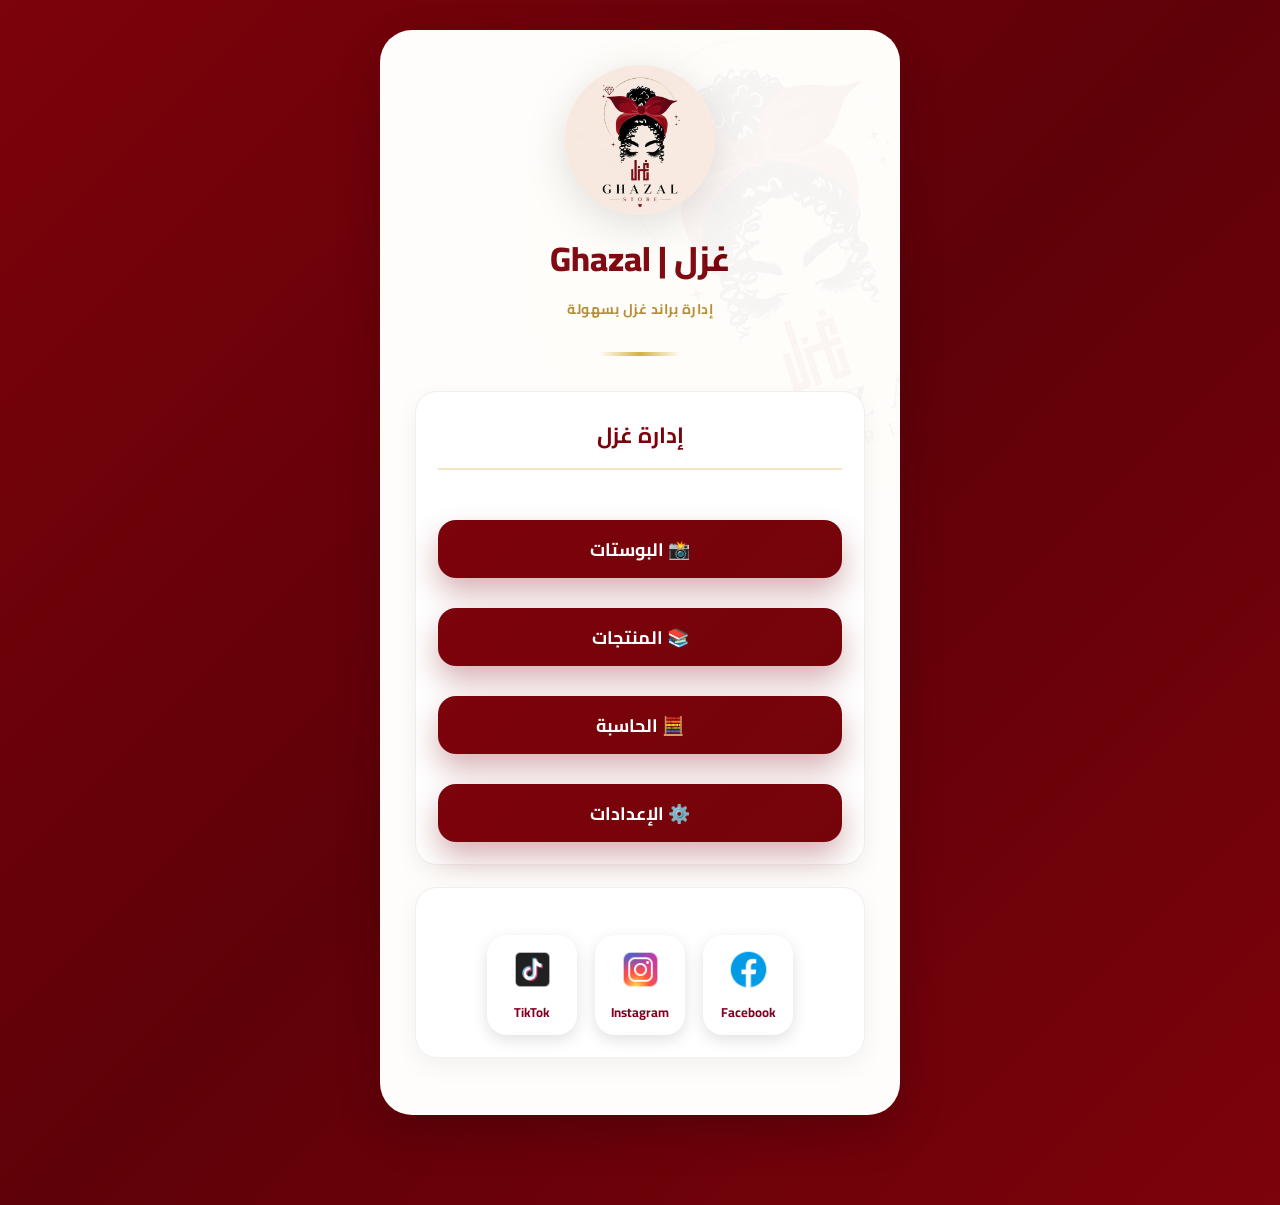
==== commit ede9032a: "Add files via upload" ====
--- a/index.html
+++ b/index.html
@@ -15,13 +15,6 @@
 
 
 <body>
-<div id="splash">
-
-<img src="logo.png" alt="غزل">
-
-<h1>غزل</h1>
-
-</div>
 
 <div class="container">
 
--- a/style.css
+++ b/style.css
@@ -1230,52 +1230,7 @@
 }
 
 }
-#splash{
-
-position:fixed;
-top:0;
-left:0;
-width:100%;
-height:100vh;
-
-background:#ffffff;
-
-display:flex;
-flex-direction:column;
-justify-content:center;
-align-items:center;
-
-z-index:9999;
-
-}
-
-
-#splash img{
-
-width:120px;
-height:120px;
-object-fit:contain;
-
-}
-
-
-#splash h1{
-
-font-family:Cairo, sans-serif;
-color:#800020;
-font-size:40px;
-margin:15px 0 5px;
-
-}
-
-
-#splash p{
-
-font-family:Cairo, sans-serif;
-color:#777;
-font-size:18px;
-
-}
+
 .posts-btn{
     width:100%;
     margin-top:15px;
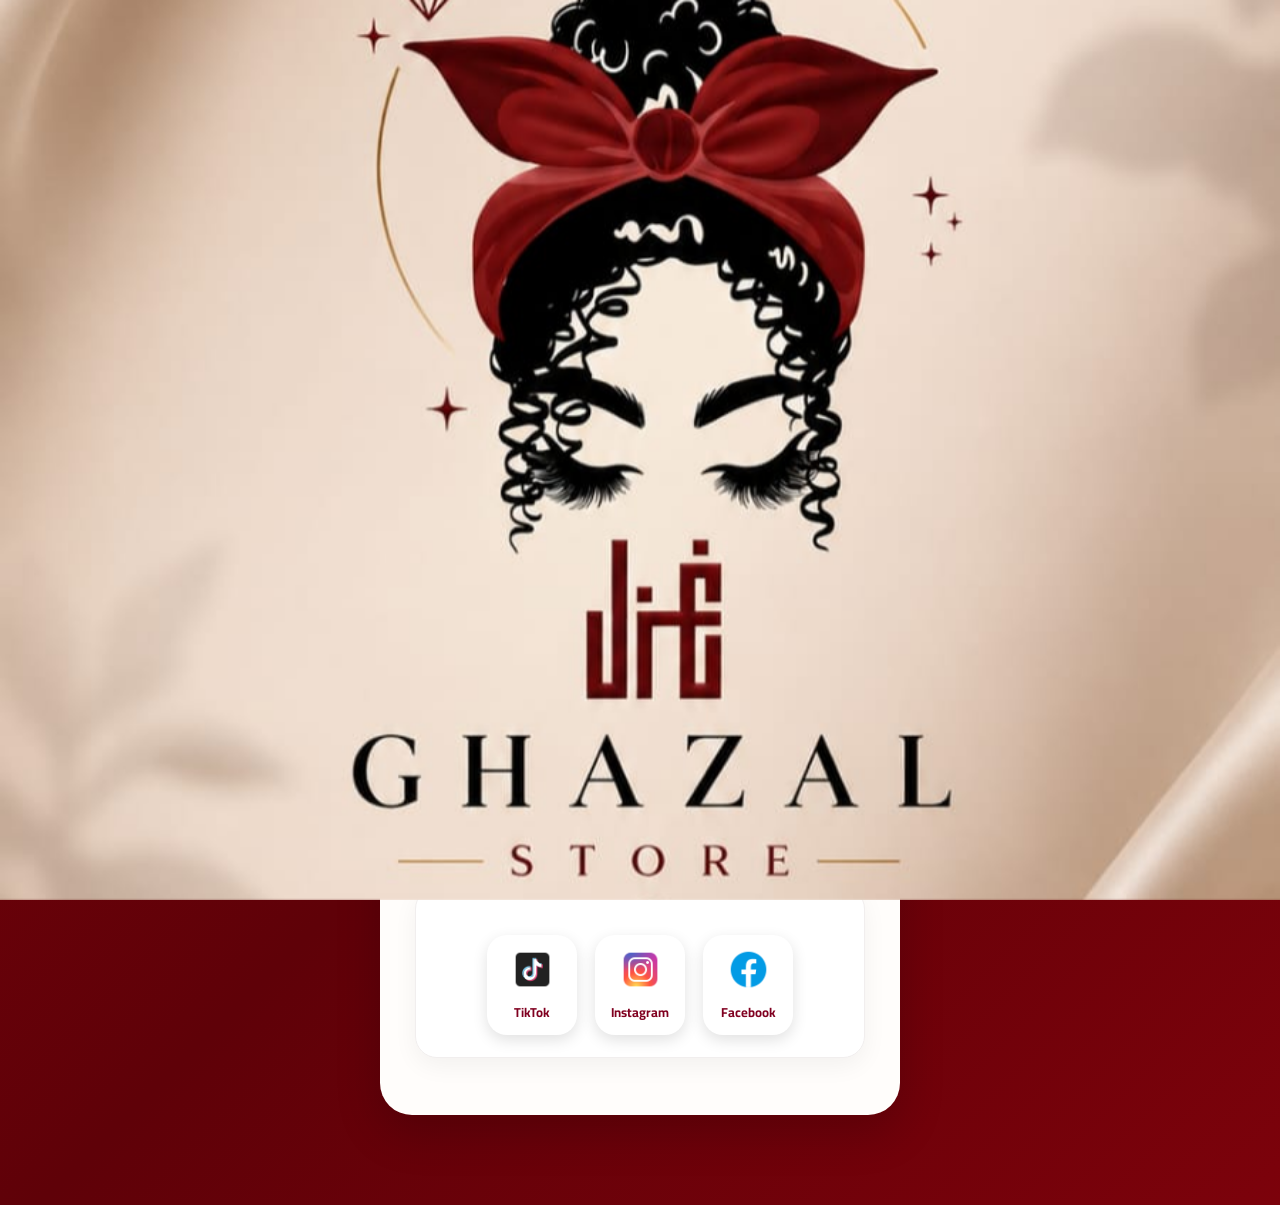
==== commit a4d1d18d: "Add files via upload" ====
--- a/index.html
+++ b/index.html
@@ -15,7 +15,9 @@
 
 
 <body>
-
+<div id="splash">
+    <img src="splash.png" alt="غزل">
+</div>
 <div class="container">
 
 
@@ -150,6 +152,11 @@
 }
 
 </script>
+<script>
+setTimeout(function(){
+    document.getElementById("splash").style.display="none";
+},2500);
+</script>
 </body>
 
 </html>
--- a/style.css
+++ b/style.css
@@ -1771,4 +1771,18 @@
 
 transform:scale(1.1);
 
+}
+#splash{
+    position:fixed;
+    inset:0;
+    width:100%;
+    height:100vh;
+    background:#f8eae1;
+    z-index:99999;
+}
+
+#splash img{
+    width:100%;
+    height:100%;
+    object-fit:cover;
 }
